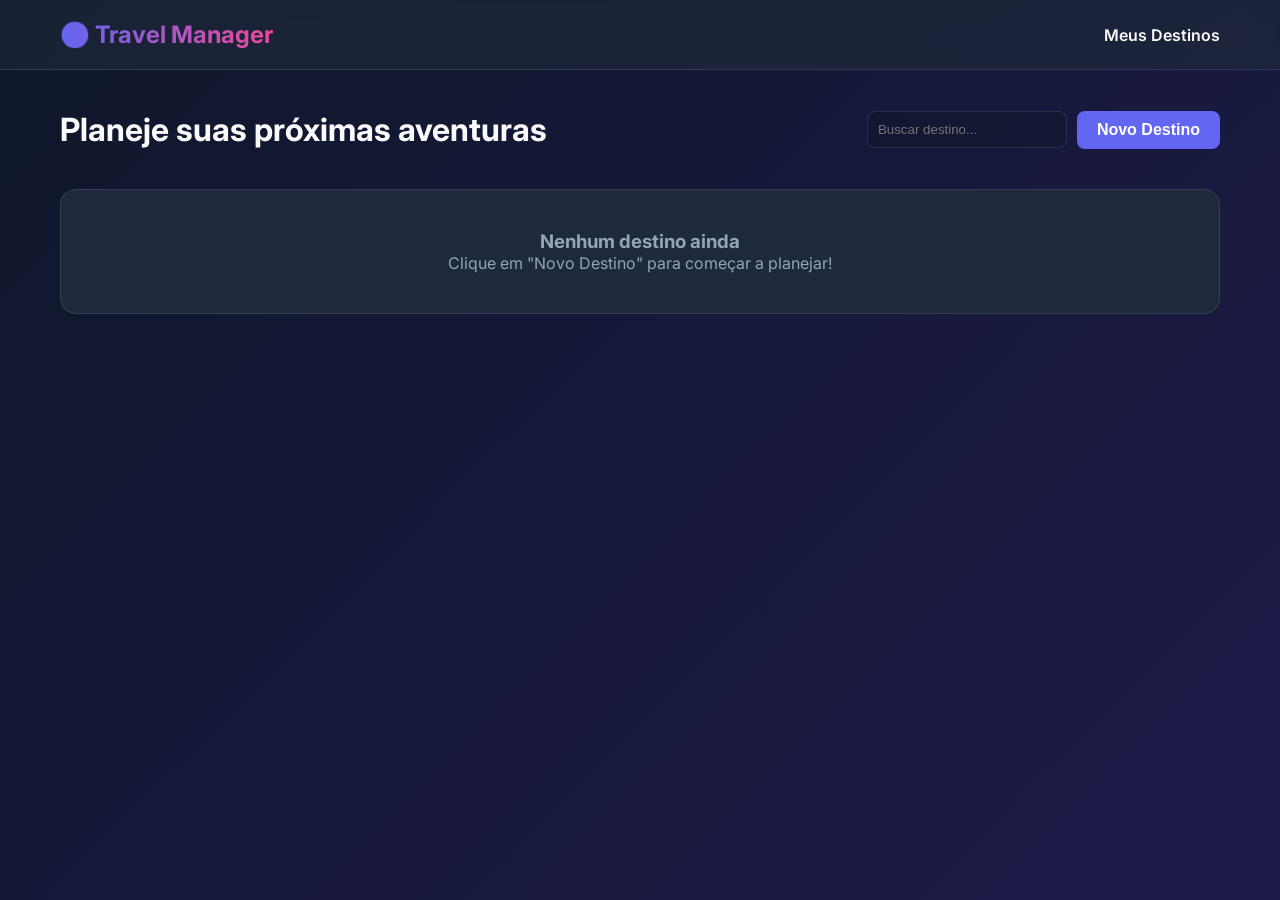
==== details.html @ 7a7e836f "Initial commit: Projeto inicializado e documentado" ====
<!DOCTYPE html>
<html lang="pt-BR">
<head>
    <meta charset="UTF-8">
    <meta name="viewport" content="width=device-width, initial-scale=1.0">
    <title>Travel Manager | Detalhes do Destino</title>
    <link rel="stylesheet" href="css/style.css">
</head>
<body>
    <a href="#main-content" class="skip-link">Pular para o conteúdo principal</a>
    
    <div id="sr-announcer" aria-live="polite" class="sr-only"></div>

    <header>
        <div class="container">
            <h1>🌍 Travel Manager</h1>
            <nav>
                <a href="index.html">Meus Destinos</a>
            </nav>
        </div>
    </header>

    <main id="main-content" class="container">
        <nav class="back-link" aria-label="Navegação secundária">
            <a href="index.html">&larr; Voltar para Destinos</a>
        </nav>

        <section id="destination-info" class="card hero-card" aria-label="Informações do Destino">
            <!-- JS will populate -->
        </section>

        <section class="expenses-section" aria-labelledby="expenses-title">
            <div class="expenses-header">
                <h2 id="expenses-title">Despesas da Viagem</h2>
                <button id="btn-add-expense" class="btn primary" aria-label="Adicionar nova despesa">Nova Despesa</button>
            </div>
            
            <div class="budget-progress" role="region" aria-label="Progresso do orçamento">
                <div class="progress-labels">
                    <span id="spent-label">Gasto: R$ 0,00</span>
                    <span id="budget-label">Orçamento: R$ 0,00</span>
                </div>
                <div class="progress-bar-container" aria-hidden="true">
                    <div id="progress-bar" class="progress-bar"></div>
                </div>
            </div>

            <ul id="expenses-list" class="list" aria-live="polite">
                <!-- JS will populate -->
            </ul>
        </section>
    </main>

    <!-- Modal for Adding/Editing Expense -->
    <div id="modal-expense" class="modal hidden" role="dialog" aria-labelledby="expense-modal-title" aria-modal="true">
        <div class="modal-content">
            <button class="close-btn" aria-label="Fechar janela">&times;</button>
            <h3 id="expense-modal-title">Adicionar Despesa</h3>
            <form id="form-expense">
                <input type="hidden" id="exp-id">
                
                <div class="form-group">
                    <label for="exp-desc">Descrição</label>
                    <input type="text" id="exp-desc" required placeholder="Ex: Jantar restaurante">
                </div>

                <div class="form-group">
                    <label for="exp-amount">Valor (R$)</label>
                    <input type="number" id="exp-amount" required min="0.01" step="0.01">
                </div>

                <div class="form-group">
                    <label for="exp-category">Categoria</label>
                    <select id="exp-category" required>
                        <option value="Alimentação">Alimentação</option>
                        <option value="Hospedagem">Hospedagem</option>
                        <option value="Transporte">Transporte</option>
                        <option value="Passeios">Passeios</option>
                        <option value="Outros">Outros</option>
                    </select>
                </div>

                <button type="submit" class="btn success" style="width: 100%; margin-top: 10px;">Salvar Despesa</button>
            </form>
        </div>
    </div>

    <script src="js/storage.js"></script>
    <script src="js/details.js"></script>
</body>
</html>
---- css/style.css ----
/* style.css */
@import url('https://fonts.googleapis.com/css2?family=Inter:wght@300;400;600;700&display=swap');

:root {
    --primary: #6366f1;
    --primary-hover: #4f46e5;
    --secondary: #ec4899;
    --bg-dark: #0f172a;
    --bg-card: #1e293b;
    --text-main: #f8fafc;
    --text-muted: #94a3b8;
    --success: #10b981;
    --danger: #ef4444;
    --glass-bg: rgba(30, 41, 59, 0.7);
    --glass-border: rgba(255, 255, 255, 0.1);
}

* {
    margin: 0;
    padding: 0;
    box-sizing: border-box;
}

body {
    font-family: 'Inter', sans-serif;
    background: linear-gradient(135deg, #0f172a 0%, #1e1b4b 100%);
    color: var(--text-main);
    min-height: 100vh;
}

.container {
    max-width: 1200px;
    margin: 0 auto;
    padding: 0 20px;
}

/* Header */
header {
    background: var(--glass-bg);
    backdrop-filter: blur(10px);
    border-bottom: 1px solid var(--glass-border);
    padding: 20px 0;
    position: sticky;
    top: 0;
    z-index: 100;
}

header .container {
    display: flex;
    justify-content: space-between;
    align-items: center;
}

header h1 {
    font-size: 1.5rem;
    font-weight: 700;
    background: linear-gradient(to right, var(--primary), var(--secondary));
    -webkit-background-clip: text;
    background-clip: text;
    -webkit-text-fill-color: transparent;
}

nav a {
    color: var(--text-muted);
    text-decoration: none;
    font-weight: 600;
    transition: color 0.3s;
}

nav a:hover, nav a.active {
    color: var(--text-main);
}

/* Hero */
.hero {
    display: flex;
    justify-content: space-between;
    align-items: center;
    margin: 40px 0;
}

.hero h2 {
    font-size: 2rem;
    font-weight: 700;
}

/* Buttons */
.btn {
    padding: 10px 20px;
    border: none;
    border-radius: 8px;
    font-weight: 600;
    font-size: 1rem;
    cursor: pointer;
    transition: all 0.3s ease;
}

.btn.primary {
    background: var(--primary);
    color: white;
}

.btn.primary:hover {
    background: var(--primary-hover);
    transform: translateY(-2px);
    box-shadow: 0 4px 12px rgba(99, 102, 241, 0.4);
}

.btn.success {
    background: var(--success);
    color: white;
}

.btn.success:hover {
    filter: brightness(1.1);
}

.btn.danger {
    background: var(--danger);
    color: white;
}
.btn.danger:hover {
    filter: brightness(1.1);
}

.btn.small {
    padding: 6px 12px;
    font-size: 0.875rem;
}

/* Cards */
.grid {
    display: grid;
    grid-template-columns: repeat(auto-fill, minmax(300px, 1fr));
    gap: 24px;
}

.card {
    background: var(--bg-card);
    border: 1px solid var(--glass-border);
    border-radius: 16px;
    overflow: hidden;
    transition: transform 0.3s ease, box-shadow 0.3s ease;
    display: flex;
    flex-direction: column;
}

.card:hover {
    transform: translateY(-5px);
    box-shadow: 0 10px 25px rgba(0, 0, 0, 0.5);
}

.card-img {
    height: 160px;
    background-color: #334155;
    background-size: cover;
    background-position: center;
}

.card-content {
    padding: 20px;
    flex: 1;
    display: flex;
    flex-direction: column;
}

.card-content h3 {
    font-size: 1.25rem;
    margin-bottom: 8px;
}

.card-content p {
    color: var(--text-muted);
    font-size: 0.9rem;
    margin-bottom: 16px;
    flex: 1;
}

.card-actions {
    display: flex;
    gap: 10px;
}

.card.hero-card {
    padding: 30px;
    display: flex;
    flex-direction: row;
    justify-content: space-between;
    align-items: center;
    margin-bottom: 40px;
}

.hero-card-info h2 {
    font-size: 2rem;
    margin-bottom: 10px;
}

.hero-card-info p {
    color: var(--text-muted);
    font-size: 1.1rem;
}

/* Modals */
.modal {
    position: fixed;
    top: 0; left: 0; right: 0; bottom: 0;
    background: rgba(0,0,0,0.7);
    backdrop-filter: blur(5px);
    display: flex;
    justify-content: center;
    align-items: center;
    z-index: 1000;
    opacity: 1;
    transition: opacity 0.3s ease;
}

.modal.hidden {
    opacity: 0;
    pointer-events: none;
}

.modal-content {
    background: var(--bg-card);
    padding: 30px;
    border-radius: 16px;
    width: 100%;
    max-width: 500px;
    border: 1px solid var(--glass-border);
    transform: translateY(0);
    transition: transform 0.3s ease;
    position: relative;
}

.modal.hidden .modal-content {
    transform: translateY(-50px);
}

.close-btn {
    position: absolute;
    top: 20px;
    right: 20px;
    font-size: 1.5rem;
    cursor: pointer;
    color: var(--text-muted);
}

.close-btn:hover {
    color: white;
}

/* Forms */
.form-group {
    margin-bottom: 20px;
}

.form-group label {
    display: block;
    margin-bottom: 8px;
    font-weight: 600;
    font-size: 0.9rem;
}

.form-group input, .form-group select {
    width: 100%;
    padding: 12px;
    border-radius: 8px;
    border: 1px solid var(--glass-border);
    background: rgba(15, 23, 42, 0.5);
    color: white;
    font-family: inherit;
}

.form-group input:focus, .form-group select:focus {
    outline: none;
    border-color: var(--primary);
    box-shadow: 0 0 0 2px rgba(99, 102, 241, 0.3);
}

/* Details Page specific */
.back-link {
    margin: 20px 0;
}
.back-link a {
    color: var(--primary);
    text-decoration: none;
    font-weight: 600;
}
.back-link a:hover {
    text-decoration: underline;
}

.expenses-header {
    display: flex;
    justify-content: space-between;
    align-items: center;
    margin-bottom: 20px;
}

.budget-progress {
    background: var(--bg-card);
    padding: 20px;
    border-radius: 12px;
    margin-bottom: 30px;
    border: 1px solid var(--glass-border);
}

.progress-labels {
    display: flex;
    justify-content: space-between;
    margin-bottom: 10px;
    font-weight: 600;
}

.progress-bar-container {
    height: 12px;
    background: #334155;
    border-radius: 6px;
    overflow: hidden;
}

.progress-bar {
    height: 100%;
    background: linear-gradient(90deg, var(--primary), var(--secondary));
    width: 0%;
    transition: width 0.5s ease;
}

.progress-bar.danger-bg {
    background: var(--danger);
}

.list {
    list-style: none;
}

.list-item {
    background: var(--bg-card);
    padding: 15px 20px;
    border-radius: 8px;
    margin-bottom: 10px;
    display: flex;
    justify-content: space-between;
    align-items: center;
    border: 1px solid var(--glass-border);
    transition: background 0.2s;
}

.list-item:hover {
    background: rgba(30, 41, 59, 0.9);
}

.list-item-info strong {
    display: block;
    font-size: 1.1rem;
    margin-bottom: 4px;
}

.list-item-info span {
    font-size: 0.85rem;
    color: var(--text-muted);
    background: rgba(255,255,255,0.1);
    padding: 2px 8px;
    border-radius: 12px;
    margin-left: 10px;
}

.empty-state {
    text-align: center;
    padding: 40px;
    color: var(--text-muted);
}

@media (max-width: 768px) {
    .hero, .expenses-header, .card.hero-card {
        flex-direction: column;
        align-items: flex-start;
        gap: 20px;
    }
}

/* Accessibility Utilities */
.sr-only {
    position: absolute;
    width: 1px;
    height: 1px;
    padding: 0;
    margin: -1px;
    overflow: hidden;
    clip: rect(0, 0, 0, 0);
    white-space: nowrap;
    border-width: 0;
}

.skip-link {
    position: absolute;
    top: -40px;
    left: 0;
    background: var(--primary);
    color: white;
    padding: 8px;
    z-index: 2000;
    transition: top 0.3s;
}

.skip-link:focus {
    top: 0;
}

/* Focus styles for keyboard navigation */
*:focus-visible {
    outline: 3px solid var(--secondary);
    outline-offset: 2px;
}

button.close-btn {
    background: none;
    border: none;
    font-size: 1.5rem;
    cursor: pointer;
    color: var(--text-muted);
}

button.close-btn:hover {
    color: white;
}
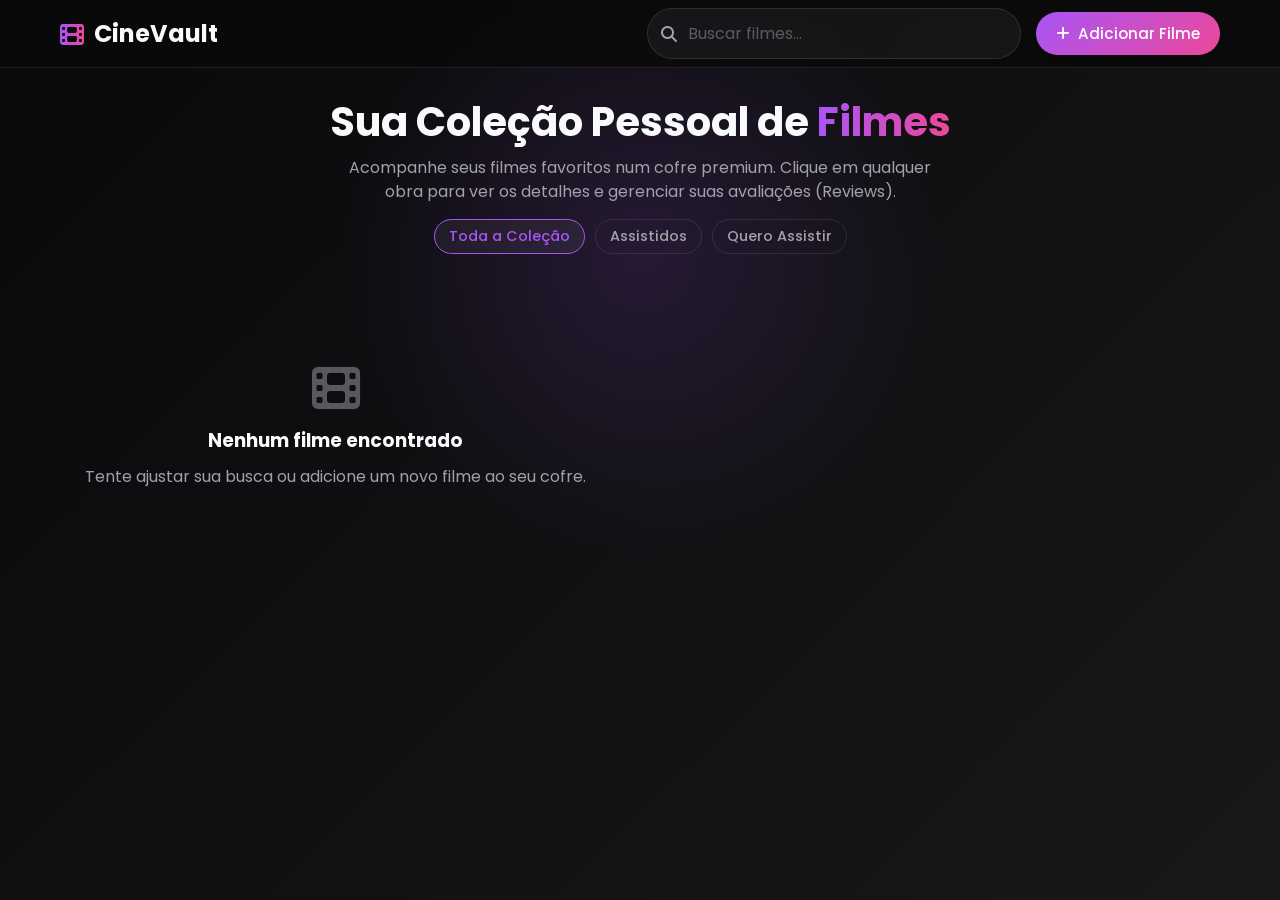
==== commit 2af93878: "feat: redesign da UI e transição completa para o projeto CineVault" ====
--- a/details.html
+++ b/details.html
@@ -3,84 +3,134 @@
 <head>
     <meta charset="UTF-8">
     <meta name="viewport" content="width=device-width, initial-scale=1.0">
-    <title>Travel Manager | Detalhes do Destino</title>
+    <title>CineVault | Detalhes do Filme</title>
     <link rel="stylesheet" href="css/style.css">
 </head>
 <body>
-    <a href="#main-content" class="skip-link">Pular para o conteúdo principal</a>
-    
-    <div id="sr-announcer" aria-live="polite" class="sr-only"></div>
-
     <header>
-        <div class="container">
-            <h1>🌍 Travel Manager</h1>
-            <nav>
-                <a href="index.html">Meus Destinos</a>
-            </nav>
+        <div class="container navbar">
+            <a href="index.html" class="logo" aria-label="Início do CineVault">
+                <i class="fa-solid fa-film text-gradient" aria-hidden="true"></i>
+                CineVault
+            </a>
+            <a href="index.html" class="btn btn-secondary" aria-label="Voltar para a página principal">
+                <i class="fa-solid fa-arrow-left" aria-hidden="true"></i> Voltar ao Cofre
+            </a>
         </div>
     </header>
 
-    <main id="main-content" class="container">
-        <nav class="back-link" aria-label="Navegação secundária">
-            <a href="index.html">&larr; Voltar para Destinos</a>
-        </nav>
-
-        <section id="destination-info" class="card hero-card" aria-label="Informações do Destino">
-            <!-- JS will populate -->
-        </section>
-
-        <section class="expenses-section" aria-labelledby="expenses-title">
-            <div class="expenses-header">
-                <h2 id="expenses-title">Despesas da Viagem</h2>
-                <button id="btn-add-expense" class="btn primary" aria-label="Adicionar nova despesa">Nova Despesa</button>
+    <main class="details-page-container">
+        <section class="container split-layout" aria-label="Detalhes do Filme e Avaliação">
+            
+            <!-- Left Side: Movie Info -->
+            <div class="movie-panel">
+                <img src="" alt="Pôster do Filme" class="details-poster" id="detailsPoster">
+                <div class="movie-panel-info">
+                    <h1 class="details-title" id="detailsTitle">Carregando...</h1>
+                    <div class="details-meta" aria-label="Metadados do filme">
+                        <span id="detailsYear"><i class="fa-regular fa-calendar" aria-hidden="true"></i> ----</span>
+                        <span id="detailsGenre"><i class="fa-solid fa-tag" aria-hidden="true"></i> ---</span>
+                        <span id="detailsStatus" class="badge">---</span>
+                    </div>
+                    
+                    <div class="action-buttons">
+                        <button class="btn btn-secondary" id="editMovieBtn" aria-label="Editar informações do filme">
+                            <i class="fa-solid fa-pen" aria-hidden="true"></i> Editar Filme
+                        </button>
+                        <button class="btn btn-danger" id="deleteMovieBtn" aria-label="Excluir filme do cofre">
+                            <i class="fa-solid fa-trash" aria-hidden="true"></i> Excluir
+                        </button>
+                    </div>
+                </div>
             </div>
             
-            <div class="budget-progress" role="region" aria-label="Progresso do orçamento">
-                <div class="progress-labels">
-                    <span id="spent-label">Gasto: R$ 0,00</span>
-                    <span id="budget-label">Orçamento: R$ 0,00</span>
+            <!-- Right Side: The Single Personal Review -->
+            <div class="review-panel" aria-label="Sua avaliação pessoal">
+                <div class="reviews-header">
+                    <h2><i class="fa-solid fa-star text-gradient" aria-hidden="true"></i> Minha Avaliação</h2>
                 </div>
-                <div class="progress-bar-container" aria-hidden="true">
-                    <div id="progress-bar" class="progress-bar"></div>
+                <div id="reviewContainer">
+                    <!-- The single review or empty state will be loaded here -->
                 </div>
             </div>
-
-            <ul id="expenses-list" class="list" aria-live="polite">
-                <!-- JS will populate -->
-            </ul>
+            
         </section>
     </main>
 
-    <!-- Modal for Adding/Editing Expense -->
-    <div id="modal-expense" class="modal hidden" role="dialog" aria-labelledby="expense-modal-title" aria-modal="true">
+    <!-- Review Modal -->
+    <div class="modal-overlay" id="reviewModal" role="dialog" aria-labelledby="review-modal-title" aria-modal="true">
         <div class="modal-content">
-            <button class="close-btn" aria-label="Fechar janela">&times;</button>
-            <h3 id="expense-modal-title">Adicionar Despesa</h3>
-            <form id="form-expense">
-                <input type="hidden" id="exp-id">
+            <div class="modal-header">
+                <h2 class="modal-title" id="review-modal-title">Escrever uma Avaliação</h2>
+                <button class="close-btn" id="closeReviewModal" aria-label="Fechar janela de avaliação"><i class="fa-solid fa-xmark" aria-hidden="true"></i></button>
+            </div>
+            <form id="reviewForm">
+                <input type="hidden" id="reviewId">
                 
-                <div class="form-group">
-                    <label for="exp-desc">Descrição</label>
-                    <input type="text" id="exp-desc" required placeholder="Ex: Jantar restaurante">
-                </div>
-
-                <div class="form-group">
-                    <label for="exp-amount">Valor (R$)</label>
-                    <input type="number" id="exp-amount" required min="0.01" step="0.01">
-                </div>
-
-                <div class="form-group">
-                    <label for="exp-category">Categoria</label>
-                    <select id="exp-category" required>
-                        <option value="Alimentação">Alimentação</option>
-                        <option value="Hospedagem">Hospedagem</option>
-                        <option value="Transporte">Transporte</option>
-                        <option value="Passeios">Passeios</option>
-                        <option value="Outros">Outros</option>
+                <div class="input-group">
+                    <label for="rating">Nota (1 a 5 Estrelas)</label>
+                    <select id="rating" required aria-required="true">
+                        <option value="5">⭐⭐⭐⭐⭐ (5/5)</option>
+                        <option value="4">⭐⭐⭐⭐ (4/5)</option>
+                        <option value="3">⭐⭐⭐ (3/5)</option>
+                        <option value="2">⭐⭐ (2/5)</option>
+                        <option value="1">⭐ (1/5)</option>
                     </select>
                 </div>
-
-                <button type="submit" class="btn success" style="width: 100%; margin-top: 10px;">Salvar Despesa</button>
+                
+                <div class="input-group">
+                    <label for="comment">Seus comentários</label>
+                    <textarea id="comment" required rows="4" placeholder="O que você achou deste filme?" aria-required="true"></textarea>
+                </div>
+                
+                <button type="submit" class="btn btn-primary" style="width: 100%; margin-top: 10px;">
+                    <i class="fa-solid fa-save" aria-hidden="true"></i> Salvar Avaliação
+                </button>
+            </form>
+        </div>
+    </div>
+    
+    <!-- Edit Movie Modal -->
+    <div class="modal-overlay" id="movieModal" role="dialog" aria-labelledby="edit-modal-title" aria-modal="true">
+        <div class="modal-content">
+            <div class="modal-header">
+                <h2 class="modal-title" id="edit-modal-title">Editar Filme</h2>
+                <button class="close-btn" id="closeMovieModalBtn" aria-label="Fechar edição de filme"><i class="fa-solid fa-xmark" aria-hidden="true"></i></button>
+            </div>
+            <form id="movieForm">
+                <input type="hidden" id="movieId">
+                
+                <div class="input-group">
+                    <label for="title">Título</label>
+                    <input type="text" id="title" required aria-required="true">
+                </div>
+                
+                <div class="input-group">
+                    <label for="genre">Gênero</label>
+                    <input type="text" id="genre" required aria-required="true">
+                </div>
+                
+                <div class="input-group">
+                    <label for="year">Ano de Lançamento</label>
+                    <input type="number" id="year" required min="1800" max="2100" aria-required="true">
+                </div>
+                
+                <div class="input-group">
+                    <label for="posterUrl">URL do Pôster (Imagem)</label>
+                    <input type="url" id="posterUrl" required aria-required="true">
+                </div>
+                
+                <div class="input-group">
+                    <label for="status">Status</label>
+                    <select id="status" required aria-required="true">
+                        <option value="plan">Quero Assistir</option>
+                        <option value="watched">Assistido</option>
+                    </select>
+                </div>
+                
+                <button type="submit" class="btn btn-primary" style="width: 100%; margin-top: 10px;">
+                    <i class="fa-solid fa-save" aria-hidden="true"></i> Salvar Alterações
+                </button>
             </form>
         </div>
     </div>
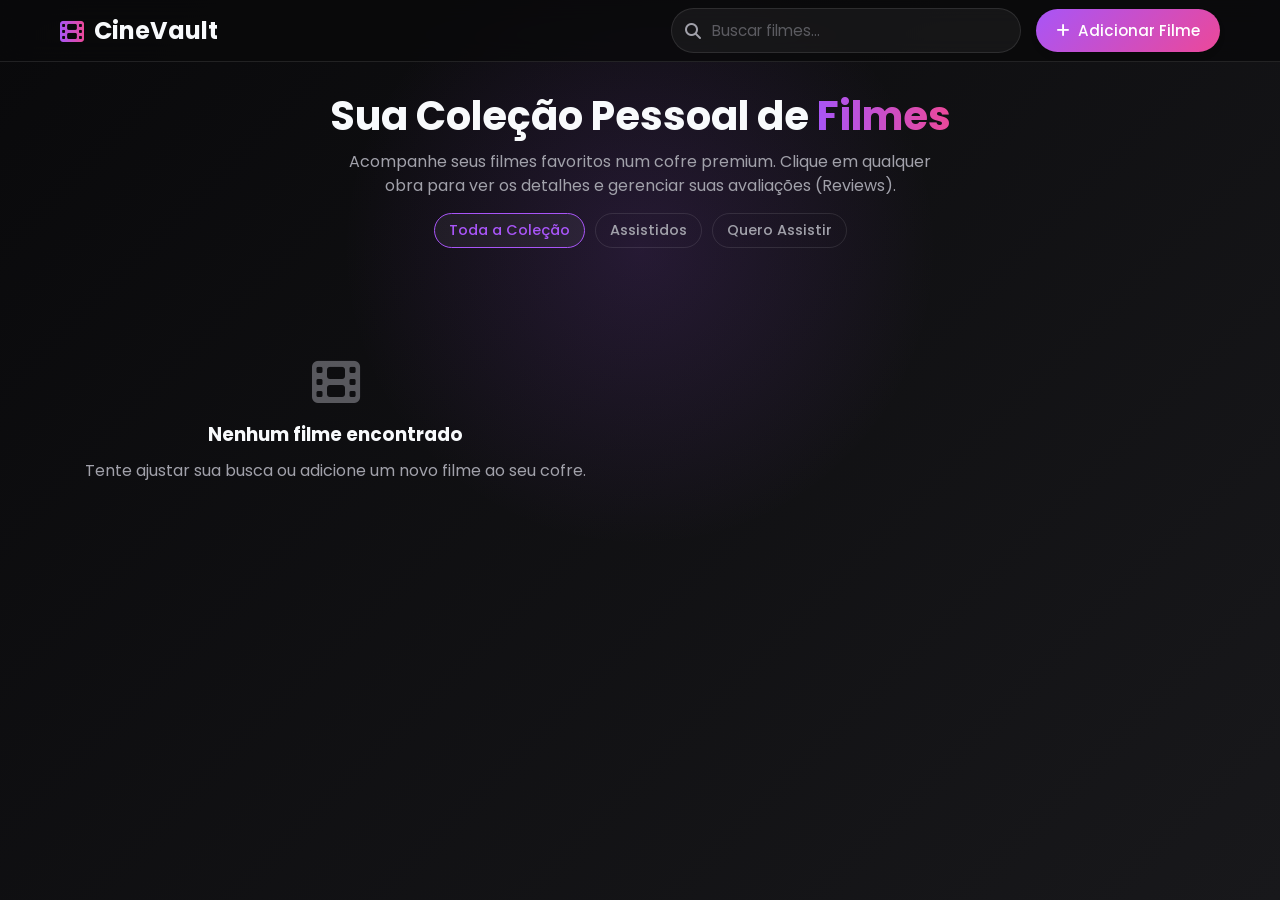
==== commit ef4f9d9a: "Visual Fixes" ====
--- a/details.html
+++ b/details.html
@@ -22,7 +22,7 @@
     <main class="details-page-container">
         <section class="container split-layout" aria-label="Detalhes do Filme e Avaliação">
             
-            <!-- Left Side: Movie Info -->
+            <!-- Lado Esquerdo: Informações do Filme -->
             <div class="movie-panel">
                 <img src="" alt="Pôster do Filme" class="details-poster" id="detailsPoster">
                 <div class="movie-panel-info">
@@ -44,20 +44,20 @@
                 </div>
             </div>
             
-            <!-- Right Side: The Single Personal Review -->
+            <!-- Lado Direito: A Avaliação Pessoal Única -->
             <div class="review-panel" aria-label="Sua avaliação pessoal">
                 <div class="reviews-header">
                     <h2><i class="fa-solid fa-star text-gradient" aria-hidden="true"></i> Minha Avaliação</h2>
                 </div>
                 <div id="reviewContainer">
-                    <!-- The single review or empty state will be loaded here -->
+                    <!-- A avaliação ou o estado vazio será carregado aqui -->
                 </div>
             </div>
             
         </section>
     </main>
 
-    <!-- Review Modal -->
+    <!-- Modal de Avaliação -->
     <div class="modal-overlay" id="reviewModal" role="dialog" aria-labelledby="review-modal-title" aria-modal="true">
         <div class="modal-content">
             <div class="modal-header">
@@ -90,7 +90,7 @@
         </div>
     </div>
     
-    <!-- Edit Movie Modal -->
+    <!-- Modal de Editar Filme -->
     <div class="modal-overlay" id="movieModal" role="dialog" aria-labelledby="edit-modal-title" aria-modal="true">
         <div class="modal-content">
             <div class="modal-header">
